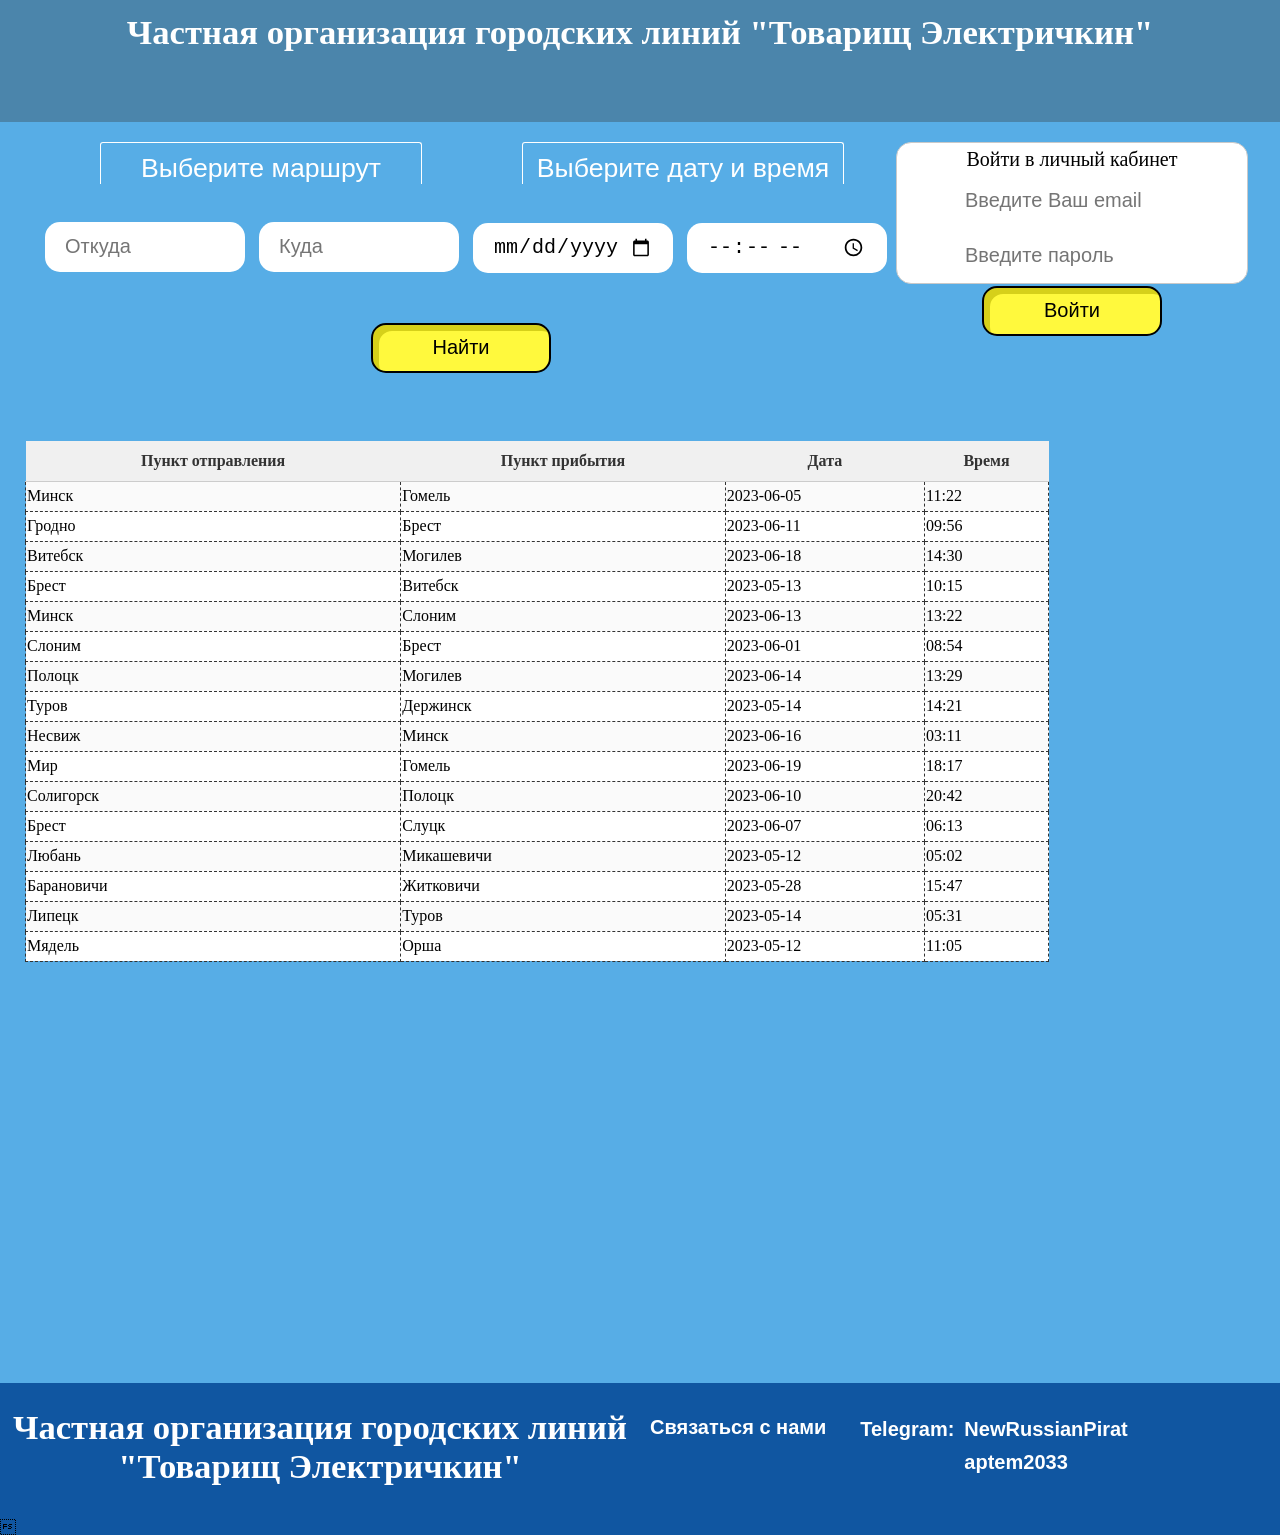
==== docs/index.html @ b7098ebe "add js and more" ====
<!DOCK TYPE html>

<html lang="ru">
	<head>
		<link href="style.css" rel="stylesheet" type="text/css">
		<meta charset="utf-8">
		<title>
			Товарищ Электричкин
		</title>
	</head>
	<body>
		<div class="main_block">
			<div class="header_block">
				<label>Частная организация городских линий "Товарищ Электричкин"</label>
			</div>
			<form>
				<div class="search_block">
					<div class=wrapper-left>
						<div class="search_block_labels">
							<label class="search_block_choose_label">Выберите маршрут</label>
							<label class="search_block_choose_label">Выберите дату и время</label>
						</div>
						<div class="search_block_input_place">
							<div class="search_block_container">
								<label class="search_block_input_label">
									<input type="text" placeholder="Откуда">
								</label>
							</div>
							<div class="search_block_container">
								<label class="search_block_input_label">
									<input type="text" placeholder="Куда">
								</label>
							</div>
							<div class="search_block_container">
								<label class="search_block_input_label">
									<input type="date" placeholder="Дата и время">
								</label>
							</div>
							<div class="search_block_container">
								<label class="search_block_input_label">
									<input type="time" placeholder="Время">
								</label>
							</div>
							<div class="button-wrapper">
								<button>Найти</button>
								
							</div>
						</div>
					</div>
				
					<div class="auth_block">
						<label>Войти в личный кабинет</label>
						<label>
							<input type="email" placeholder="Введите Ваш email">
						</label>
						<label>
							<input type="password" placeholder="Введите пароль">
						</label>
						<button>Войти</button>
					</div>
				</div>
			</form>
			<div class="table_block">
			</div>
			<div class="bottom_block">
				<div class="company_name_block">
					<label class="company_name_label">Частная организация городских линий "Товарищ Электричкин"</label>
				</div>
				<div class="contacts_block">
					<label class="contacts_label">Связаться с нами</label>
					<div class="contacts_network_block">
						<label id="contacts_tg_label">Telegram:</label>
					</div>
					<div class="contacts_concrete_block">
						<a href="https://t.me/NewRussianPirat" id="contacts_tg_1_label">NewRussianPirat</a>
						<a href="https://t.me/aptem2033" id="contacts_tg_2_label">aptem2033</a>
					</div>
				</div>
			</div>
		</div>
	</body>
	<script src="table.js"></script>
</html>
---- docs/style.css ----
body {
	margin: 0;
}

.main_block {
	height: 1519px;
	width: 100%;
	margin: auto;
	background-color: #57ade6;
}

.header_block {
	overflow: hidden;
	height: 8%;
	width: 100%;
	padding-bottom: 10px;
	box-sizing: border-box;
	background-color: #4b85ab;
}

.wrapper-left {
	width: 70%;
	height: 100%;
	float: left;
	text-align: center;
}

.search_block {
	width: 100%;
	height: 20%;
	margin-left: auto;
	margin-right: auto;
	background-color: #57ade6;
}
.table_block {
	width: 80%;
	height: 62%;
	margin-left: 25px;
	margin-right: auto;
	background-color: #57ade6;
	overflow: auto;
	
}
.table_block table {
  /* Устанавливаем ширину таблицы на 100% от родительского элемента */
  width: 100%;
  
  /* Устанавливаем границы между ячейками таблицы */
  border-collapse: collapse;
}

/* Стилизуем элементы заголовка таблицы */
.table_block th {
  /* Устанавливаем цвет фона для заголовка */
  background-color: #f0f0f0;
  /* Устанавливаем цвет текста для заголовка */
  color: #333;
  /* Устанавливаем высоту строки для заголовка */
  height: 40px;
  /* Устанавливаем границу снизу для заголовка */
  border-bottom: 1px solid #ccc;
}

/* Стилизуем элементы тела таблицы */
.table_block td {
  /* Устанавливаем высоту строки для тела */
  height: 30px;
  /* Устанавливаем границу снизу для тела */
  border-bottom: 1px solid #eee;
  border: 1px solid #333333;
  border-style: dashed;
  border-color: #333333;
}

/* Стилизуем нечетные строки таблицы */
.table_block tr:nth-child(odd) {
  /* Устанавливаем цвет фона для нечетных строк */
  background-color: #fafafa;
}

/* Стилизуем четные строки таблицы */
.table_block tr:nth-child(even) {
  /* Устанавливаем цвет фона для четных строк */
  background-color: #ffffff;
}

/* Стилизуем строки таблицы при наведении курсора мыши */
.table_block tr:hover {
  /* Устанавливаем цвет фона для строки при наведении */
  background-color: #e0e0e0;
}

.auth_block {
	width: 350px;
	height: 140px;
	float: left;
	margin: 0 auto;
	margin-top: 20px;
	border-radius: 15px;
	border: 1px solid #c9c9c9;
	background-color: #FFFFFF;
}

.bottom_block {
	height: 10%;
	width: 100%;
	background-color: #1056a1;
}

.header_block label {
	display: block;
	text-align: center;
	color: #FFFFFF;
	font-family: cursive;
	font-size: 26pt;
	font-weight: bold;
	margin: 13px auto 0;
	width: 100%;
}

.search_block_labels {
	height: 90px;
	text-align: center;
}

.search_block_choose_label {
	display: block;
	float: left;
	text-align: center;
	color: #FFFFFF;
	font-size: 20pt;
	font-family: sans-serif;
	width: 300px;
	margin-top: 20px;
	margin-left: 100px;
	padding-top: 10px;
	padding-left: 10px;
	padding-right: 10px;
	border: 1px solid white;
	border-radius: 3px 3px 0 0;
	border-bottom: 0;
}

.search_block_input_place {
	display: block;
	float: left;
	height: 140px;
	margin-top: 10px;
	margin-left: 35px;
}

.search_block_container {
	display: inline-block;
	height: 100px;
	width: 25% + 10px;
	margin-left: 10px;
}


.search_block_input_time {
	display: block;
	float: left;
	width: 180px;
	height: 50px;
	margin-top: 20px;
	margin-left: 40px;
}

 .search_block input {
	display: block;
	margin: 0 auto;
	width: 200px;
	height: 50px;
	padding: 20px;
	font-size: 15pt;
	border-radius: 15px;
	border: 0;
}

.search_block input:hover {
	border: 2px solid black;
}

.search_block button {
	display: block;
	width: 180px;
	height: 50px;
	margin: 0 auto;
	font-size: 20px;
	background-color: #fff93d;
	border-radius: 15px;
	border: 2px solid black;
	box-shadow: inset 6px 6px #d6d01a;
}

.search_block button:hover {
	background-color: #f2ec3a;
	box-shadow: inset 6px 6px #ccc618;
}

.search_block button:active {
	background-color: #f2ec3a;
	box-shadow: inset 0 0 #ccc618;
}



.auth_block label {
	display: block;
	margin: 5px auto;
	text-align: center;
	font-size: 15pt;
	width: 80%;
}

.auth_block input {
	display: block;
	margin: 5px auto;
	width: 80%;
	padding: 5px;
	border-radius: 5px;
}

.auth_block input:hover {
	background-color: #dedede;
}

.auth_block input:focus {
	background-color: #ffffff;
}

.auth_block button {
	display: block;
	width: 180px;
	height: 50px;
	margin: 0 auto;
	font-size: 20px;
	background-color: #fff93d;
	border-radius: 15px;
	border: 2px solid black;
	box-shadow: inset 6px 6px #d6d01a;
}

.auth_block button:hover {
	background-color: #dedede;
}

.auth_block button:active {
	background-color: #bfbfbf;
}

.bottom_block label {
	display: block;
	float: left;
	text-align: center;
	color: #FFFFFF;
}

.company_name_block {
	float: left;
	margin-top: 25px;
	width: 50%;
	height: 100px;
}

.company_name_block label {
	margin: 0 auto;
	font-family: cursive;
	font-size: 26pt;
	font-weight: bold;
}

.contacts_block {
	float: left;
	font-family: sans-serif;
	font-size: 15pt;
	font-weight: bold;
	margin-top: 25px;
	width: 50%;
	height: 100px;
}

.contacts_block label {
	margin-top: 8px;
	margin-left: 10px;
	font-family: sans-serif;
	font-size: 15pt;
	font-weight: bold;
}

.contacts_network_block {
	float: left;
	width: 20%;
	height: 100px;
}

.contacts_network_block label {
	text-align: right;
	margin-left: 0;
	width: 100%;
	font-family: sans-serif;
	font-size: 15pt;
	font-weight: bold;
}

#contacts_tg_label {
	margin-top: 10px;
}

.contacts_concrete_block {
	float: left;
	width: 50%;
	height: 100px;
}

.contacts_concrete_block a {
	display: block;
	margin-top: 10px;
	margin-left: 10px;
	text-align: left;
	width: 100%;
	color: white;
	text-decoration: none;
}
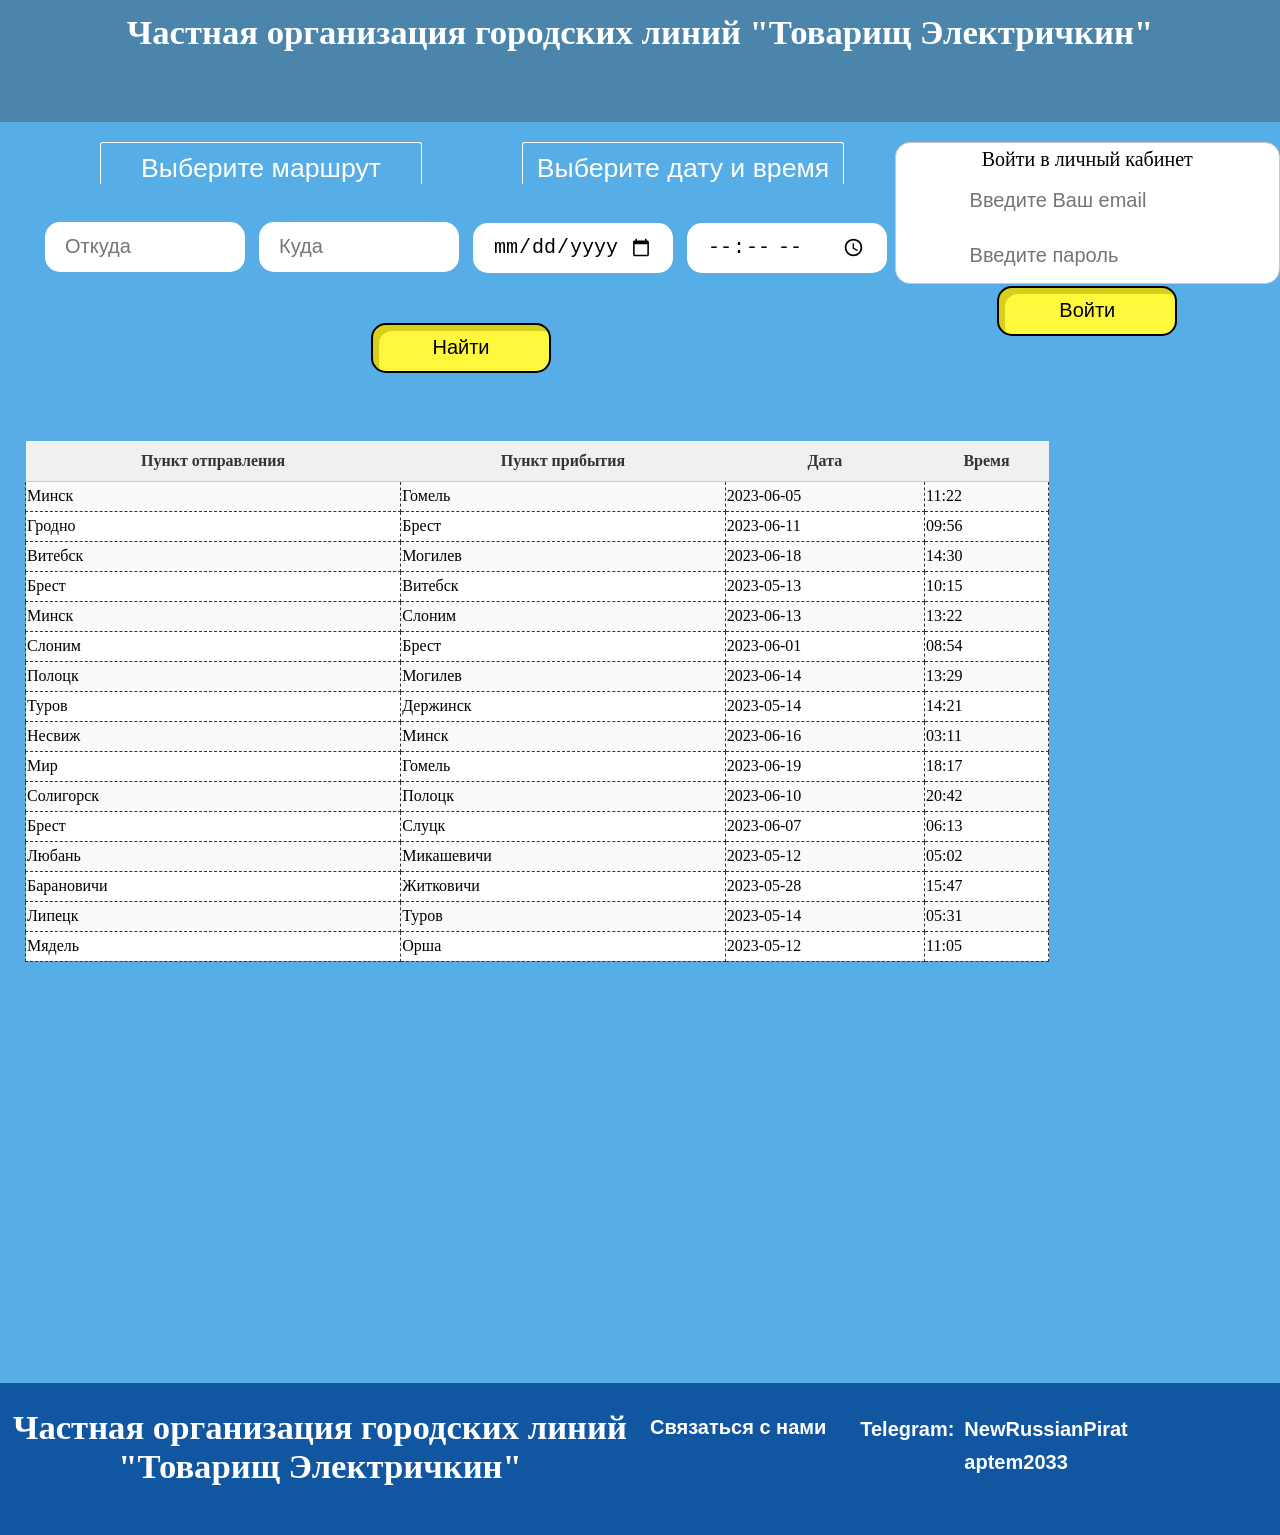
==== commit 61351ffe: "add simple login support for site" ====
--- a/docs/index.html
+++ b/docs/index.html
@@ -80,4 +80,5 @@
 		</div>
 	</body>
 	<script src="table.js"></script>
-</html>+	<script src="login.js"></script>
+</html>
--- a/docs/style.css
+++ b/docs/style.css
@@ -21,11 +21,11 @@
 .wrapper-left {
 	width: 70%;
 	height: 100%;
-	float: left;
 	text-align: center;
 }
 
 .search_block {
+	display: flex;
 	width: 100%;
 	height: 20%;
 	margin-left: auto;
@@ -42,58 +42,41 @@
 	
 }
 .table_block table {
-  /* Устанавливаем ширину таблицы на 100% от родительского элемента */
   width: 100%;
-  
-  /* Устанавливаем границы между ячейками таблицы */
   border-collapse: collapse;
 }
 
-/* Стилизуем элементы заголовка таблицы */
+
 .table_block th {
-  /* Устанавливаем цвет фона для заголовка */
   background-color: #f0f0f0;
-  /* Устанавливаем цвет текста для заголовка */
   color: #333;
-  /* Устанавливаем высоту строки для заголовка */
   height: 40px;
-  /* Устанавливаем границу снизу для заголовка */
   border-bottom: 1px solid #ccc;
 }
-
-/* Стилизуем элементы тела таблицы */
 .table_block td {
-  /* Устанавливаем высоту строки для тела */
   height: 30px;
-  /* Устанавливаем границу снизу для тела */
   border-bottom: 1px solid #eee;
   border: 1px solid #333333;
   border-style: dashed;
   border-color: #333333;
 }
 
-/* Стилизуем нечетные строки таблицы */
 .table_block tr:nth-child(odd) {
-  /* Устанавливаем цвет фона для нечетных строк */
   background-color: #fafafa;
 }
 
-/* Стилизуем четные строки таблицы */
 .table_block tr:nth-child(even) {
-  /* Устанавливаем цвет фона для четных строк */
   background-color: #ffffff;
 }
 
-/* Стилизуем строки таблицы при наведении курсора мыши */
 .table_block tr:hover {
-  /* Устанавливаем цвет фона для строки при наведении */
   background-color: #e0e0e0;
 }
 
 .auth_block {
-	width: 350px;
+	width: 30%;
 	height: 140px;
-	float: left;
+	
 	margin: 0 auto;
 	margin-top: 20px;
 	border-radius: 15px;
